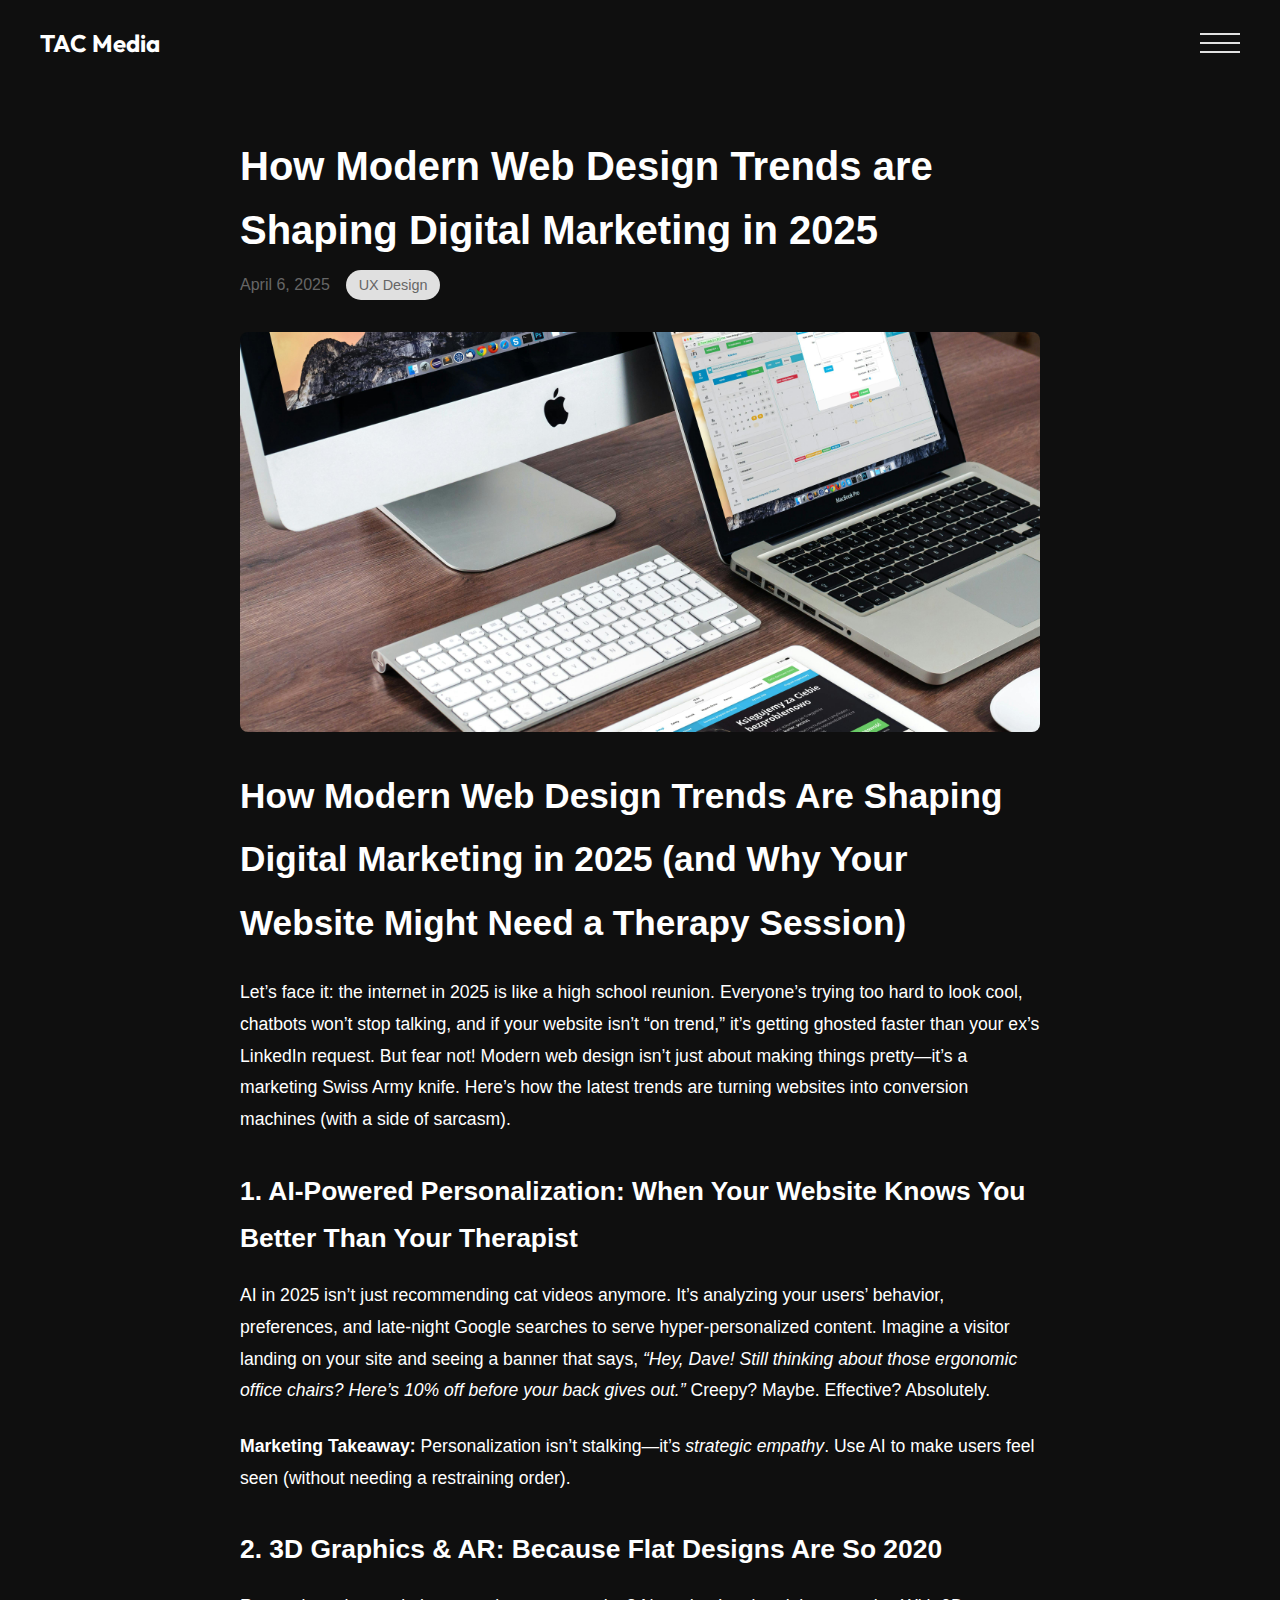
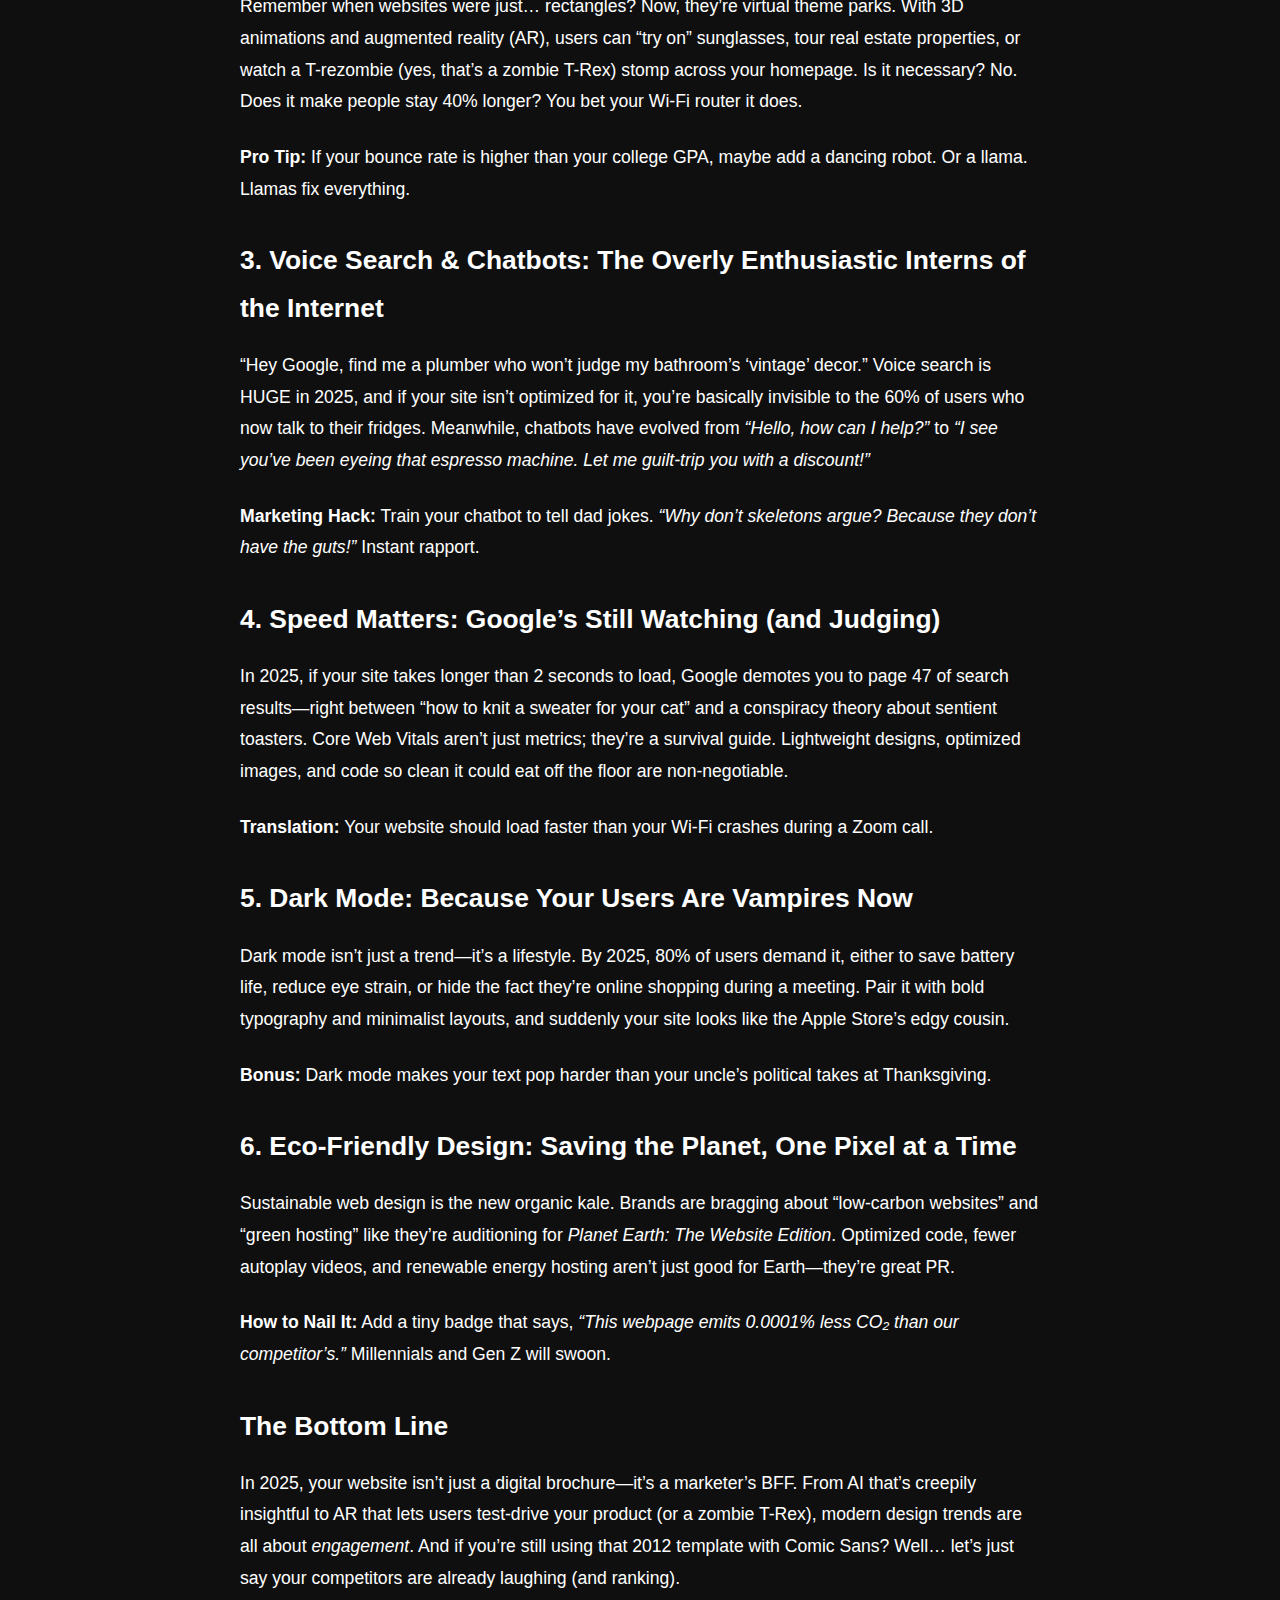
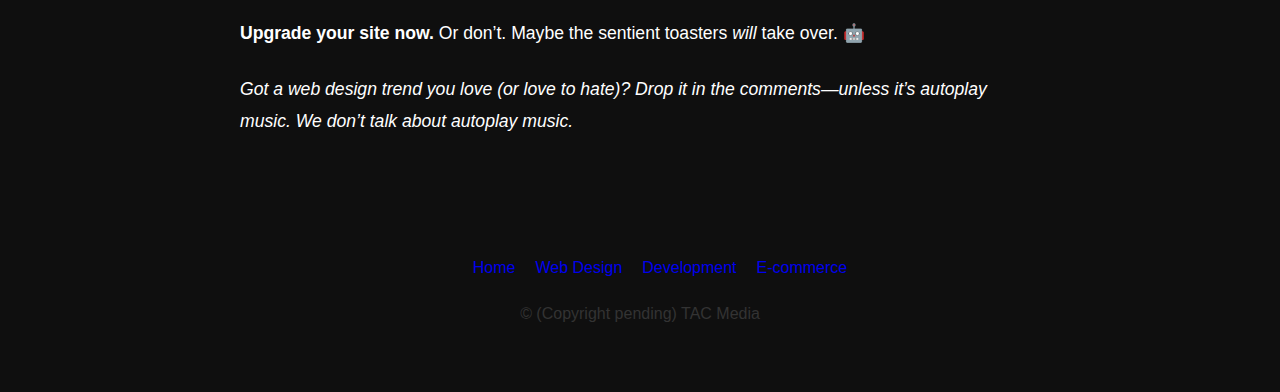
==== blog.html @ bcd6b6cb "blog artcl" ====
<!DOCTYPE html>
<html lang="en">
<head>
    <meta charset="UTF-8">
    <meta name="viewport" content="width=device-width, initial-scale=1.0">
    <link href="https://fonts.googleapis.com/css2?family=Outfit:wght@400;700&display=swap" rel="stylesheet">
    <title>My Portfolio - Blog</title>
    <style>
        /* Base styles */
        :root {
            --primary-color: #3a86ff;
            --text-color: white;
            --bg-color: #0f0f0f;
            --accent-color: #ff006e;
            --light-gray: #e0e0e0;
        }
        
        body {
            font-family: 'Segoe UI', Tahoma, Geneva, Verdana, sans-serif;
            line-height: 1.6;
            color: var(--text-color);
            background-color: var(--bg-color);
            margin: 0;
            padding: 0;
        }
        
        /* Header styles */
        /* header {
            background-color: white;
            box-shadow: 0 2px 5px rgba(0,0,0,0.1);
            padding: 1rem 0;
            position: sticky;
            top: 0;
            z-index: 100;
        } */

        header {
            background-color: var(--white);
            box-shadow: 0 2px 10px rgba(0, 0, 0, 0.1);
            padding: 20px 0;
            position: sticky;
            top: 0;
            z-index: 100;
        }
        
        .container {
            max-width: 1200px;
            margin: 0 auto;
            padding: 0 2rem;
        }
        .menu-container {
      position: relative;
    }
    
    .menu-toggle {
      width: 40px;
      height: 20px;
      position: relative;
      cursor: pointer;
      z-index: 101;
      mix-blend-mode: difference;
    }
    
    .menu-toggle span {
      display: block;
      position: absolute;
      height: 2px;
      width: 100%;
      background: #f0f0f0;
      transition: 0.3s ease;
    }
    
    .menu-toggle span:nth-child(1) { top: 0; }
    .menu-toggle span:nth-child(2) { top: 9px; }
    .menu-toggle span:nth-child(3) { top: 18px; }
    
    .menu-toggle.active span:nth-child(1) {
      transform: rotate(45deg);
      top: 9px;
    }
    
    .menu-toggle.active span:nth-child(2) {
      opacity: 0;
    }
    
    .menu-toggle.active span:nth-child(3) {
      transform: rotate(-45deg);
      top: 9px;
    }
    
    .dropdown-menu {
      position: absolute;
      top: -20px;
      right: -20px;
      background: rgba(25, 25, 25, 0.95);
      backdrop-filter: blur(10px);
      padding: 6rem 3rem 3rem;
      border-radius: 15px;
      transition: transform 0.5s cubic-bezier(0.77, 0, 0.175, 1), opacity 0.5s ease;
      transform: translateY(-20px);
      opacity: 0;
      pointer-events: none;
      z-index: 100;
      white-space: nowrap;
    }
    
    .dropdown-menu.active {
      transform: translateY(0);
      opacity: 1;
      pointer-events: auto;
    }
    
    .menu-links {
      display: flex;
      flex-direction: column;
      gap: 1.5rem;
    }
    
    .menu-link {
      color: #f0f0f0;
      text-decoration: none;
      font-size: 1.3rem;
      font-weight: 600;
      position: relative;
      padding: 0.5rem 0;
      transition: color 0.3s ease;
    }
    
    .menu-link::after {
      content: '';
      position: absolute;
      width: 0;
      height: 2px;
      bottom: 0;
      left: 0;
      background-color: #FF0080;
      transition: width 0.4s ease;
    }
    
    .menu-link:hover {
      color: #FF0080;
    }
    
    .menu-link:hover::after {
      width: 100%;
    }
    
        .nav {
      position: flex;
      top: 0;
      width: 100%;
      padding: 2rem 3rem;
      display: flex;
      justify-content: space-between;
      align-items: center;
      z-index: 100;
      padding: 1.5rem 0;
    }

    .nav a {
    text-decoration: none; /* Removes underline for all states */
        }

        .nav a:visited,
        .nav a:focus {
    text-decoration: none; /* Ensures no underline after clicking */
        }
        
        nav {
            display: flex;
            justify-content: space-between;
            align-items: center;
        }
        
        .logo {
            font-family: 'Outfit', sans-serif;
            font-size: 1.5rem;
            font-weight: 700;
            text-decoration: none;
            color: white;
        }
        
     
        
        /* Blog content */
        .blog-container {
            max-width: 800px;
            margin: 3rem auto;
            padding: 0 2rem;
        }
        
        .blog-header {
            margin-bottom: 2rem;
        }
        
        .blog-title {
            font-size: 2.5rem;
            margin-bottom: 0.5rem;
            color: var(--text-color);
        }
        
        .blog-meta {
            color: #666;
            margin-bottom: 1rem;
            display: flex;
            gap: 1rem;
            align-items: center;
        }
        
        .blog-meta .date {
            display: flex;
            align-items: center;
            gap: 0.3rem;
        }
        
        .blog-meta .category {
            background-color: var(--light-gray);
            padding: 0.2rem 0.8rem;
            border-radius: 15px;
            font-size: 0.9rem;
        }
        
        .blog-featured-image {
            width: 100%;
            height: 400px;
            background-color: var(--light-gray);
            margin-bottom: 2rem;
            border-radius: 8px;
            display: flex;
            align-items: center;
            justify-content: center;
            color: #666;
            background-image: url("./images/blogpic.jpg");
            background-size: cover;
        }
        
        .blog-content {
            font-size: 1.1rem;
            line-height: 1.8;
        }
        
        .blog-content p {
            margin-bottom: 1.5rem;
        }
        
        .blog-content h2 {
            margin-top: 2rem;
            margin-bottom: 1rem;
            color: var(--text-color);
        }
        
        .blog-content a {
            color: var(--primary-color);
            text-decoration: none;
        }
        
        .blog-content a:hover {
            text-decoration: underline;
        }
        
        blockquote {
            border-left: 4px solid var(--primary-color);
            padding-left: 1rem;
            font-style: italic;
            color: #555;
            margin: 2rem 0;
        }
        
        /* Author info */
        .author-info {
            display: flex;
            align-items: center;
            gap: 1rem;
            margin-top: 3rem;
            padding-top: 2rem;
            border-top: 1px solid var(--light-gray);
        }
        
        .author-avatar {
            width: 60px;
            height: 60px;
            border-radius: 50%;
            background-color: var(--light-gray);
            display: flex;
            align-items: center;
            justify-content: center;
        }
        
        .author-bio h4 {
            margin: 0 0 0.5rem 0;
        }
        
        .author-bio p {
            margin: 0;
            color: #666;
        }
        
        /* Footer */
        footer {
           
           color: #333;
           padding: 50px 0;
           text-align: center;
       }
       
       .footer-links {
           display: flex;
           justify-content: center;
           gap: 20px;
           margin: 20px 0;
           list-style: none;
       }
       
       .footer-links a {
           text-decoration: none;
           transition: color 0.3s ease;
       }
       
       .footer-links a:hover {
           color: var(--accent-color);
       }
        
        .social-links {
            display: flex;
            gap: 1rem;
        }
        
        .social-icon {
            width: 40px;
            height: 40px;
            background-color: var(--light-gray);
            border-radius: 50%;
            display: flex;
            align-items: center;
            justify-content: center;
            transition: background-color 0.3s;
        }
        
        .social-icon:hover {
            background-color: var(--primary-color);
            color: white;
        }
        
        /* Responsive */
        @media (max-width: 768px) {
            .blog-title {
                font-size: 2rem;
            }
            
            .blog-featured-image {
                height: 250px;
            }
            
            .footer-content {
                flex-direction: column;
                gap: 1rem;
                text-align: center;
            }
        }
    </style>
</head>
<body>
    <div class="container">
        <nav class="nav">
            <a href="index.html"><div class="logo">TAC Media</div></a>
            <div class="menu-container">
              <div class="menu-toggle">
                <span></span>
                <span></span>
                <span></span>
              </div>
              <div class="dropdown-menu">
                <div class="menu-links">
                  <a href="index.html" class="menu-link">Home</a>
                  <a href="web.html" class="menu-link">Web Design</a>
                  <a href="dev.html" class="menu-link">Development</a>
                  <a href="ecom.html" class="menu-link">E-Commerce</a>
                </div>
              </div>
            </div>
          </nav> 
    
    <main>
        <div class="blog-container">
            <article>
                <div class="blog-header">
                    <h1 class="blog-title">How Modern Web Design Trends are Shaping Digital Marketing in 2025</h1>
                    <div class="blog-meta">
                        <span class="date">April 6, 2025</span>
                        <span class="category">UX Design</span>
                    </div>
                </div>
                
                <div class="blog-featured-image">
                </div>
                
                <div class="blog-content">
                    <h1>How Modern Web Design Trends Are Shaping Digital Marketing in 2025 (and Why Your Website Might Need a Therapy Session)</h1>  

                    <p>Let’s face it: the internet in 2025 is like a high school reunion. Everyone’s trying too hard to look cool, chatbots won’t stop talking, and if your website isn’t “on trend,” it’s getting ghosted faster than your ex’s LinkedIn request. But fear not! Modern web design isn’t just about making things pretty—it’s a marketing Swiss Army knife. Here’s how the latest trends are turning websites into conversion machines (with a side of sarcasm).</p>  
                    
                    <h2>1. AI-Powered Personalization: When Your Website Knows You Better Than Your Therapist</h2>  
                    
                    <p>AI in 2025 isn’t just recommending cat videos anymore. It’s analyzing your users’ behavior, preferences, and late-night Google searches to serve hyper-personalized content. Imagine a visitor landing on your site and seeing a banner that says, <em>“Hey, Dave! Still thinking about those ergonomic office chairs? Here’s 10% off before your back gives out.”</em> Creepy? Maybe. Effective? Absolutely.</p>  
                    
                    <p><strong>Marketing Takeaway:</strong> Personalization isn’t stalking—it’s <em>strategic empathy</em>. Use AI to make users feel seen (without needing a restraining order).</p>  
                    
                    <h2>2. 3D Graphics & AR: Because Flat Designs Are So 2020</h2>  
                    
                    <p>Remember when websites were just… rectangles? Now, they’re virtual theme parks. With 3D animations and augmented reality (AR), users can “try on” sunglasses, tour real estate properties, or watch a T-rezombie (yes, that’s a zombie T-Rex) stomp across your homepage. Is it necessary? No. Does it make people stay 40% longer? You bet your Wi-Fi router it does.</p>  
                    
                    <p><strong>Pro Tip:</strong> If your bounce rate is higher than your college GPA, maybe add a dancing robot. Or a llama. Llamas fix everything.</p>  
                    
                    <h2>3. Voice Search & Chatbots: The Overly Enthusiastic Interns of the Internet</h2>  
                    
                    <p>“Hey Google, find me a plumber who won’t judge my bathroom’s ‘vintage’ decor.” Voice search is HUGE in 2025, and if your site isn’t optimized for it, you’re basically invisible to the 60% of users who now talk to their fridges. Meanwhile, chatbots have evolved from <em>“Hello, how can I help?”</em> to <em>“I see you’ve been eyeing that espresso machine. Let me guilt-trip you with a discount!”</em></p>  
                    
                    <p><strong>Marketing Hack:</strong> Train your chatbot to tell dad jokes. <em>“Why don’t skeletons argue? Because they don’t have the guts!”</em> Instant rapport.</p>  
                    
                    <h2>4. Speed Matters: Google’s Still Watching (and Judging)</h2>  
                    
                    <p>In 2025, if your site takes longer than 2 seconds to load, Google demotes you to page 47 of search results—right between “how to knit a sweater for your cat” and a conspiracy theory about sentient toasters. Core Web Vitals aren’t just metrics; they’re a survival guide. Lightweight designs, optimized images, and code so clean it could eat off the floor are non-negotiable.</p>  
                    
                    <p><strong>Translation:</strong> Your website should load faster than your Wi-Fi crashes during a Zoom call.</p>  
                    
                    <h2>5. Dark Mode: Because Your Users Are Vampires Now</h2>  
                    
                    <p>Dark mode isn’t just a trend—it’s a lifestyle. By 2025, 80% of users demand it, either to save battery life, reduce eye strain, or hide the fact they’re online shopping during a meeting. Pair it with bold typography and minimalist layouts, and suddenly your site looks like the Apple Store’s edgy cousin.</p>  
                    
                    <p><strong>Bonus:</strong> Dark mode makes your text pop harder than your uncle’s political takes at Thanksgiving.</p>  
                    
                    <h2>6. Eco-Friendly Design: Saving the Planet, One Pixel at a Time</h2>  
                    
                    <p>Sustainable web design is the new organic kale. Brands are bragging about “low-carbon websites” and “green hosting” like they’re auditioning for <em>Planet Earth: The Website Edition</em>. Optimized code, fewer autoplay videos, and renewable energy hosting aren’t just good for Earth—they’re great PR.</p>  
                    
                    <p><strong>How to Nail It:</strong> Add a tiny badge that says, <em>“This webpage emits 0.0001% less CO₂ than our competitor’s.”</em> Millennials and Gen Z will swoon.</p>  
                    
                    <h2>The Bottom Line</h2>  
                    
                    <p>In 2025, your website isn’t just a digital brochure—it’s a marketer’s BFF. From AI that’s creepily insightful to AR that lets users test-drive your product (or a zombie T-Rex), modern design trends are all about <em>engagement</em>. And if you’re still using that 2012 template with Comic Sans? Well… let’s just say your competitors are already laughing (and ranking).</p>  
                    
                    <p><strong>Upgrade your site now.</strong> Or don’t. Maybe the sentient toasters <em>will</em> take over. 🤖</p>  
                    
                    <p><em>Got a web design trend you love (or love to hate)? Drop it in the comments—unless it’s autoplay music. We don’t talk about autoplay music.</em></p>  </div>
                
            </article>
        </div>
    </main>
    
    <footer class="footer">
        <ul class="footer-links">
            <li><a href="index.html">Home</a></li>
            <li><a href="web.html">Web Design</a></li>
            <li><a href="dev.html">Development</a></li>
            <li><a href="ecom.html">E-commerce</a></li>
        </ul>
        <p>&copy; (Copyright pending) TAC Media </p>
    </footer>


    <script>
        // Custom cursor
        const cursor = document.querySelector('.cursor');
        
        document.addEventListener('mousemove', (e) => {
          cursor.style.left = e.clientX + 'px';
          cursor.style.top = e.clientY + 'px';
        });
        
        document.addEventListener('mousedown', () => {
          cursor.style.width = '15px';
          cursor.style.height = '15px';
        });
        
        document.addEventListener('mouseup', () => {
          cursor.style.width = '20px';
          cursor.style.height = '20px';
        });
        
        // Scroll animations
        const observerOptions = {
          threshold: 0.1
        };
        
        const observer = new IntersectionObserver((entries) => {
          entries.forEach(entry => {
            if (entry.isIntersecting) {
              entry.target.classList.add('visible');
            }
          });
        }, observerOptions);
        
        const animatedElements = document.querySelectorAll('.project-grid, .section-title, .cta-section, footer');
        animatedElements.forEach(el => observer.observe(el));
        
        // Menu toggle functionality
        const menuToggle = document.querySelector('.menu-toggle');
        const dropdownMenu = document.querySelector('.dropdown-menu');
        
        menuToggle.addEventListener('click', () => {
          menuToggle.classList.toggle('active');
          dropdownMenu.classList.toggle('active');
        });
        
        // Close menu when clicking menu items
        const menuLinks = document.querySelectorAll('.menu-link');
        menuLinks.forEach(link => {
          link.addEventListener('click', () => {
            menuToggle.classList.remove('active');
            dropdownMenu.classList.remove('active');
          });
        });
      </script>


</body>
</html>
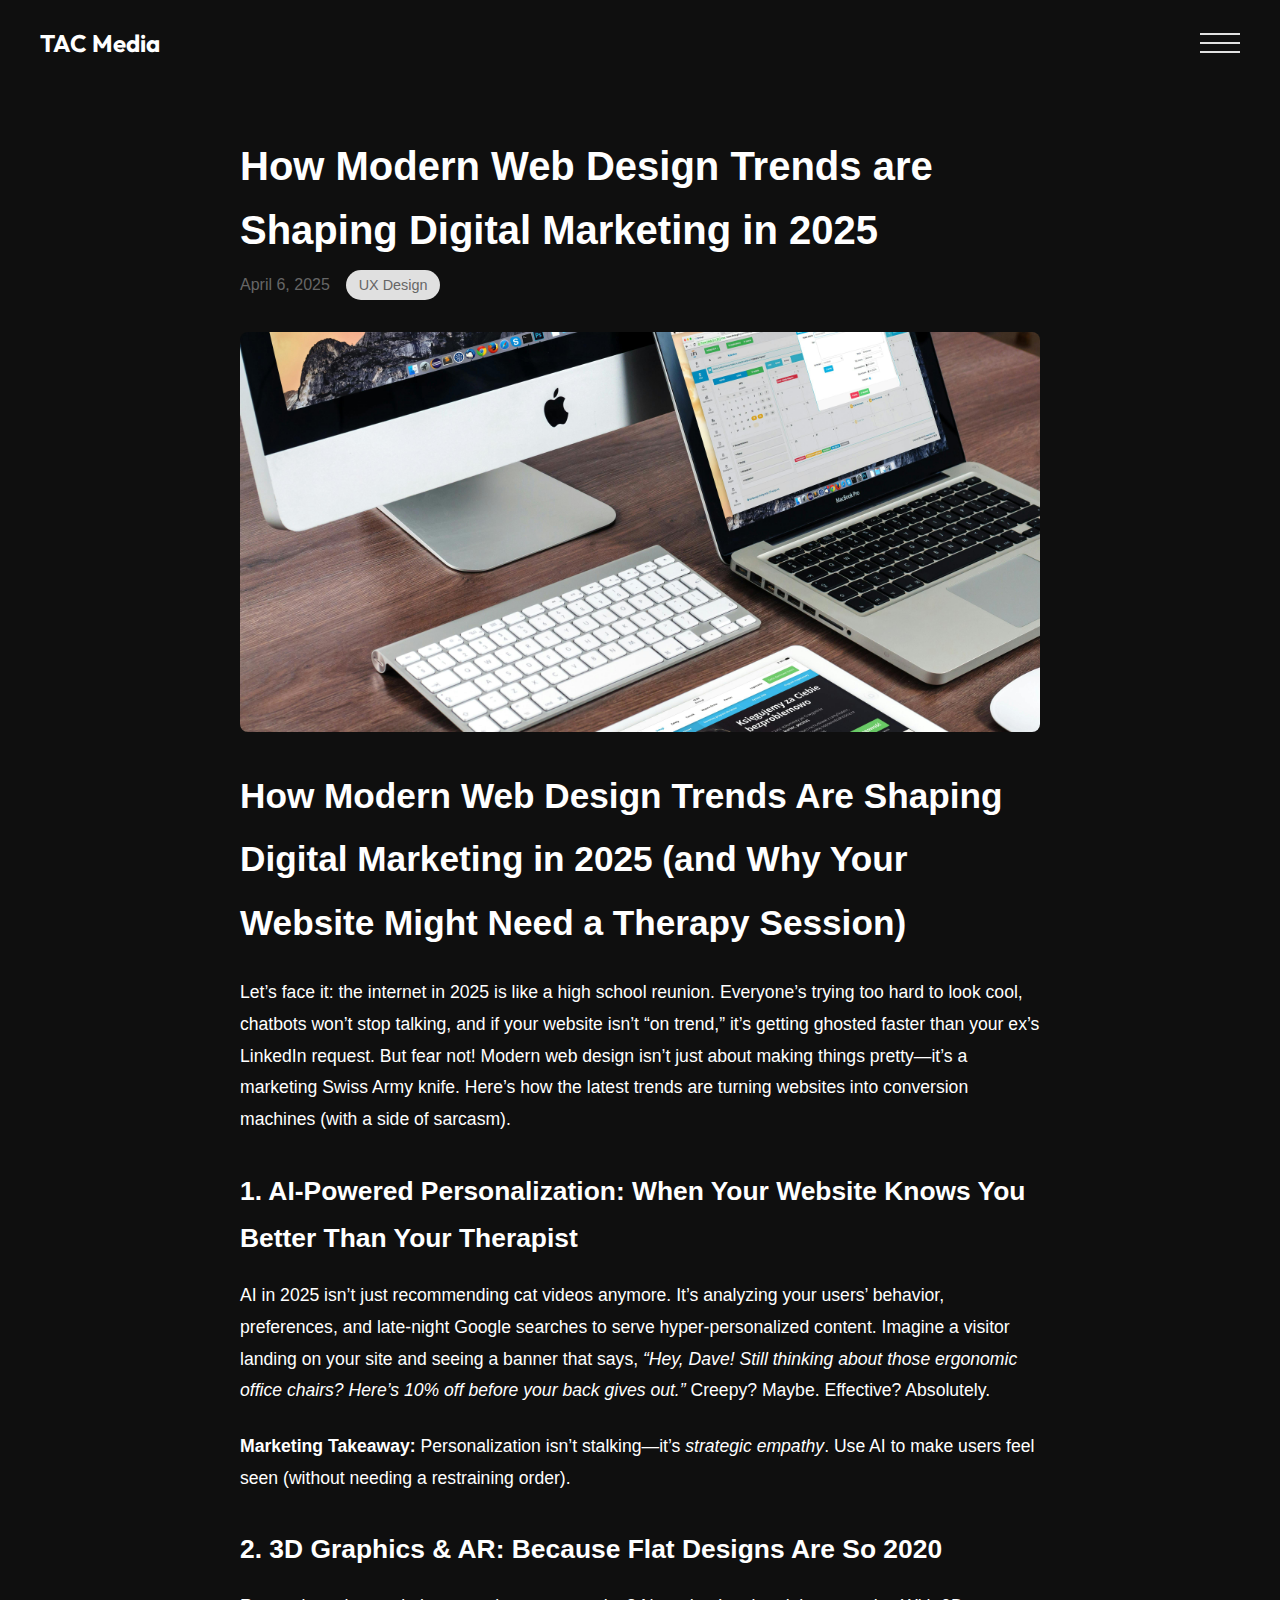
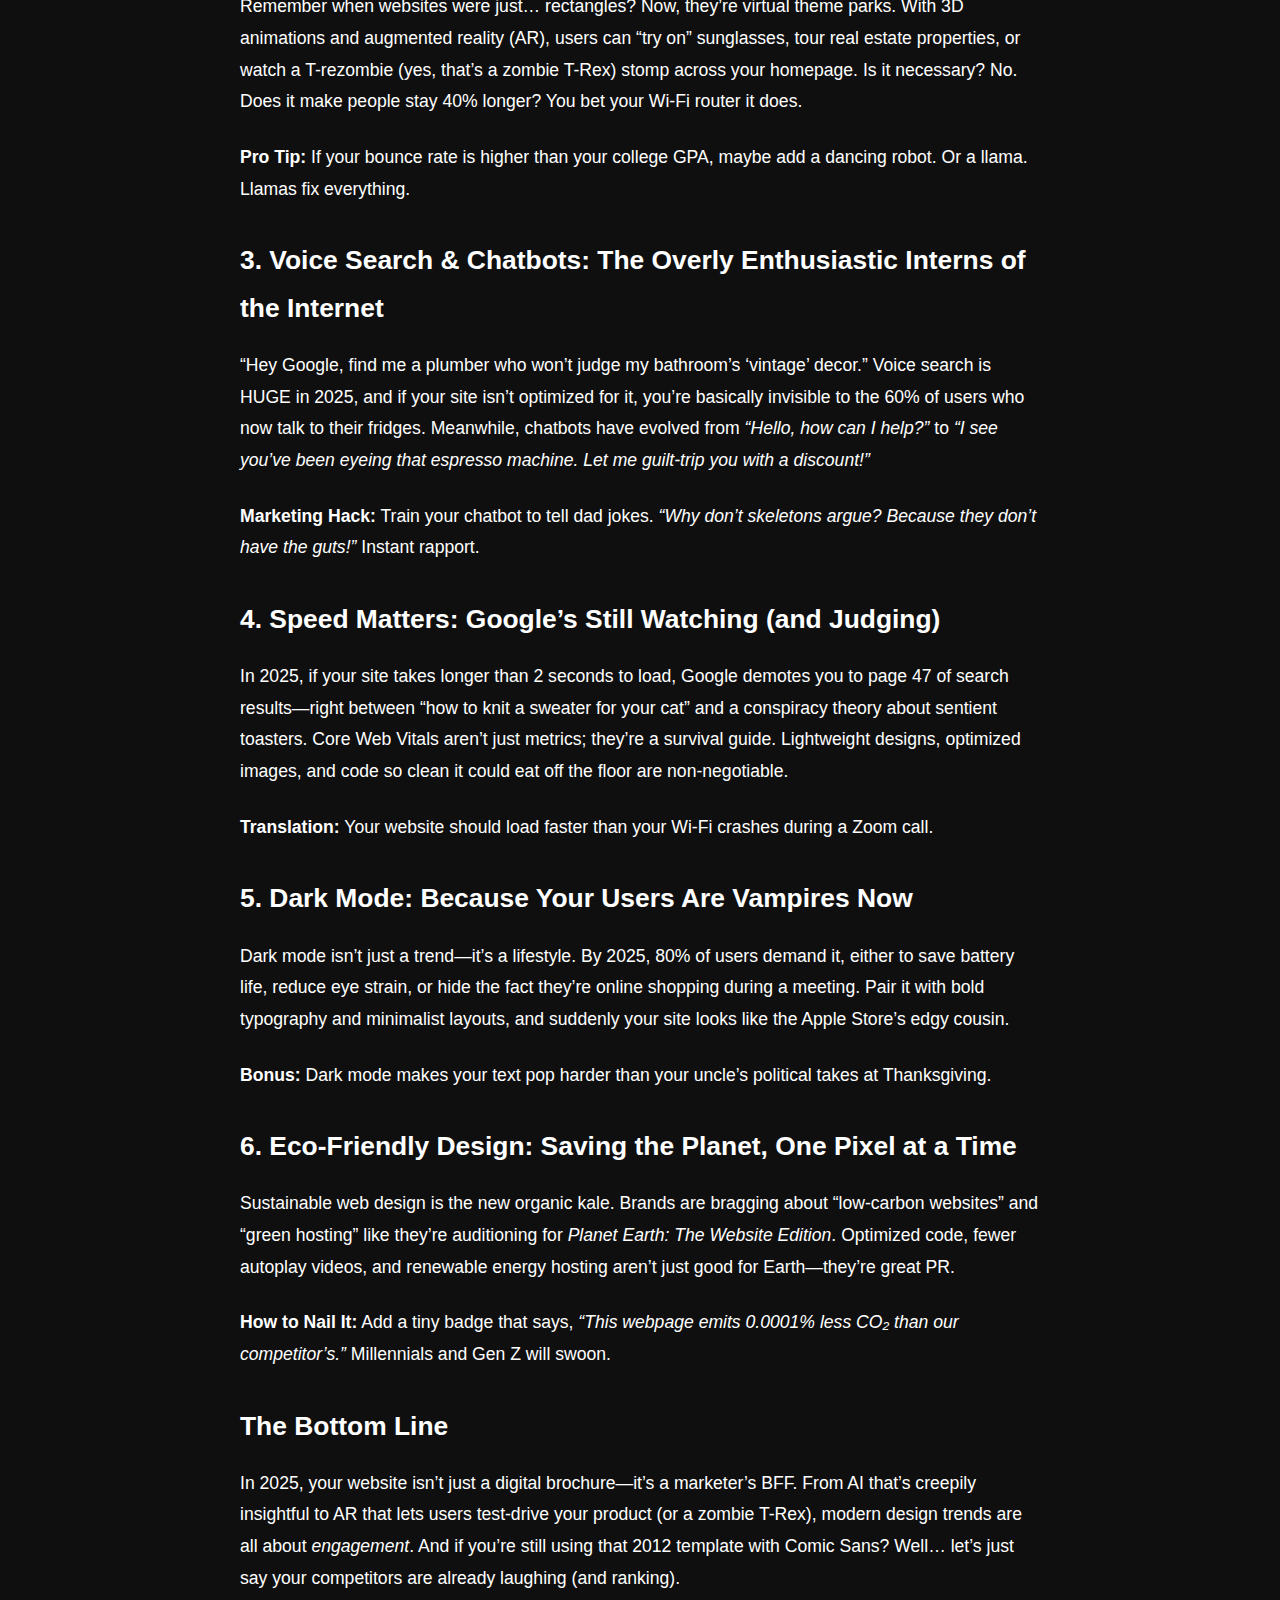
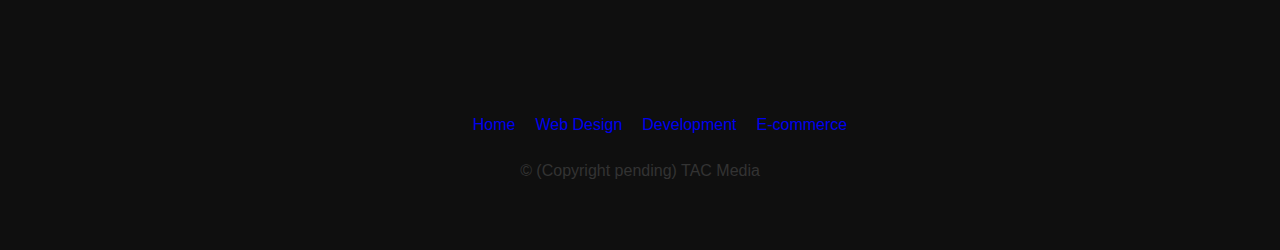
==== commit 8d21324e: "blog ud" ====
--- a/blog.html
+++ b/blog.html
@@ -439,10 +439,9 @@
                     
                     <p>In 2025, your website isn’t just a digital brochure—it’s a marketer’s BFF. From AI that’s creepily insightful to AR that lets users test-drive your product (or a zombie T-Rex), modern design trends are all about <em>engagement</em>. And if you’re still using that 2012 template with Comic Sans? Well… let’s just say your competitors are already laughing (and ranking).</p>  
                     
-                    <p><strong>Upgrade your site now.</strong> Or don’t. Maybe the sentient toasters <em>will</em> take over. 🤖</p>  
-                    
-                    <p><em>Got a web design trend you love (or love to hate)? Drop it in the comments—unless it’s autoplay music. We don’t talk about autoplay music.</em></p>  </div>
-                
+                  
+                   
+
             </article>
         </div>
     </main>
